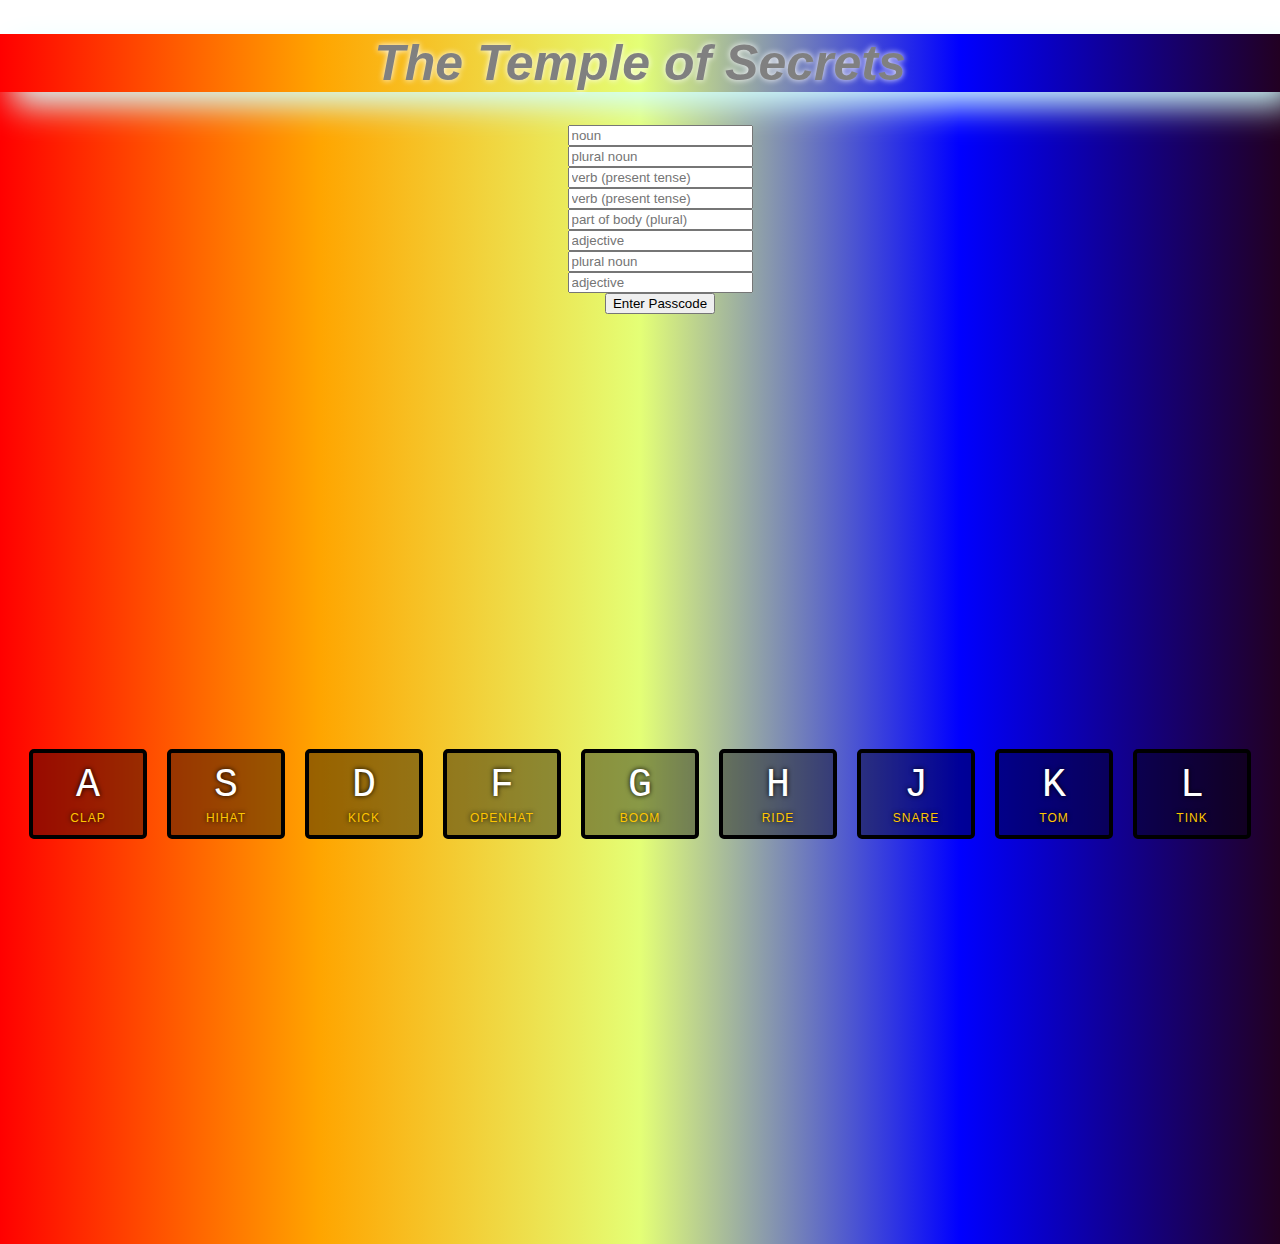
==== index.html @ e13681b9 "corrected madlib.html to index.html" ====
<!DOCTYPE html>
<html lang="en">
<head>
    <meta charset="UTF-8">
    <meta name="viewport" content="width=device-width, initial-scale=1.0">
    <link rel="stylesheet" href="./style.css">
    <script src=./app.js></script>
    <title>Mad Libs</title>
</head>
<body>
    <div class="titlebg">
    <h1>The Temple of Secrets</h1>
    </div>
    
<form onSubmit="return false" action="">
    <ul>
        <li><input type="text" placeholder="noun" id="textOne"></li>
        <li><input type="text" placeholder="plural noun" id="textTwo"></li>
        <li><input type="text" placeholder="verb (present tense)" id="textThree"></li>
        <li><input type="text" placeholder="verb (present tense)" id="textFour"></li>
        <li><input type="text" placeholder="part of body (plural)" id="textFive"></li>
        <li><input type="text" placeholder="adjective" id="textSix"></li>
        <li><input type="text" placeholder="plural noun" id="textSeven"></li>
        <li><input type="text" placeholder="adjective" id="textEight"></li>
        <li><button type="button" id="button" onclick="createParagraph()">Enter Passcode</button></li>
    </ul>
</form>
<div id="answer"></div>
    




<div class="keys">
    <div data-key="65" class="key">
      <kbd>A</kbd>
      <span class="sound">clap</span>
    </div>
    <div data-key="83" class="key">
      <kbd>S</kbd>
      <span class="sound">hihat</span>
    </div>
    <div data-key="68" class="key">
      <kbd>D</kbd>
      <span class="sound">kick</span>
    </div>
    <div data-key="70" class="key">
      <kbd>F</kbd>
      <span class="sound">openhat</span>
    </div>
    <div data-key="71" class="key">
      <kbd>G</kbd>
      <span class="sound">boom</span>
    </div>
    <div data-key="72" class="key">
      <kbd>H</kbd>
      <span class="sound">ride</span>
    </div>
    <div data-key="74" class="key">
      <kbd>J</kbd>
      <span class="sound">snare</span>
    </div>
    <div data-key="75" class="key">
      <kbd>K</kbd>
      <span class="sound">tom</span>
    </div>
    <div data-key="76" class="key">
      <kbd>L</kbd>
      <span class="sound">tink</span>
    </div>
  </div>

  <audio data-key="65" src="./sounds/01 - JavaScript Drum Kit_sounds_clap.wav"></audio>
  <audio data-key="83" src="./sounds/01 - JavaScript Drum Kit_sounds_hihat.wav"></audio>
  <audio data-key="68" src="./sounds/01 - JavaScript Drum Kit_sounds_kick.wav"></audio>
  <audio data-key="70" src="./sounds/01 - JavaScript Drum Kit_sounds_openhat.wav"></audio>
  <audio data-key="71" src="./sounds/01 - JavaScript Drum Kit_sounds_boom.wav"></audio>
  <audio data-key="72" src="./sounds/01 - JavaScript Drum Kit_sounds_ride.wav"></audio>
  <audio data-key="74" src="./sounds/01 - JavaScript Drum Kit_sounds_snare.wav"></audio>
  <audio data-key="75" src="./sounds/01 - JavaScript Drum Kit_sounds_tom.wav"></audio>
  <audio data-key="76" src="./sounds/01 - JavaScript Drum Kit_sounds_tink.wav"></audio>

<script>
  function removeTransition(e) {
    if (e.propertyName !== 'transform') return;
    e.target.classList.remove('playing');
  }

  function playSound(e) {
    const audio = document.querySelector(`audio[data-key="${e.keyCode}"]`);
    const key = document.querySelector(`div[data-key="${e.keyCode}"]`);
    if (!audio) return;

    key.classList.add('playing');
    audio.currentTime = 0;
    audio.play();
  }

  const keys = Array.from(document.querySelectorAll('.key'));
  keys.forEach(key => key.addEventListener('transitionend', removeTransition));
  window.addEventListener('keydown', playSound);
</script>

</body>
</html>
---- style.css ----
body {
    background-image: linear-gradient(to right, red,orange,rgb(228, 255, 118),blue,rgb(34, 0, 34));
    }

h1 {
    font-family:'Trebuchet MS', 'Lucida Sans Unicode', 'Lucida Grande', 'Lucida Sans', Arial, sans-serif;
   font-size: 50px;
   text-align: center;
   font-style: oblique;
   text-shadow: white 0px 0px 5pt;
   color: gray;
}


ul {
    display: flex;
    flex-direction: column;
    list-style-type: none;
    text-align: center;
    margin-bottom: 30px;
    }

p{
    color: rgb(255, 255, 255);
}

.titlebg {
    border-style:hidden;
    border-color: rgb(161, 161, 161);
    box-shadow:rgb(211, 255, 255) 10pt 10pt 25pt;
}



html {
    font-size: 10px;
    background: url('./background.jpg') bottom center;
    background-size: cover;
  }
  
  body,html {
    margin: 0;
    padding: 0;
    font-family: sans-serif;
  }
  
  .keys {
    display: flex;
    flex: 1;
    min-height: 100vh;
    align-items: center;
    justify-content: center;
  }
  
  .key {
    border: .4rem solid black;
    border-radius: .5rem;
    margin: 1rem;
    font-size: 1.5rem;
    padding: 1rem .5rem;
    transition: all .07s ease;
    width: 10rem;
    text-align: center;
    color: white;
    background: rgba(0,0,0,0.4);
    text-shadow: 0 0 .5rem black;
  }
  
  .playing {
    transform: scale(1.1);
    border-color: #ffc600;
    box-shadow: 0 0 1rem #ffc600;
  }
  
  kbd {
    display: block;
    font-size: 4rem;
  }
  
  .sound {
    font-size: 1.2rem;
    text-transform: uppercase;
    letter-spacing: .1rem;
    color: #ffc600;
  }
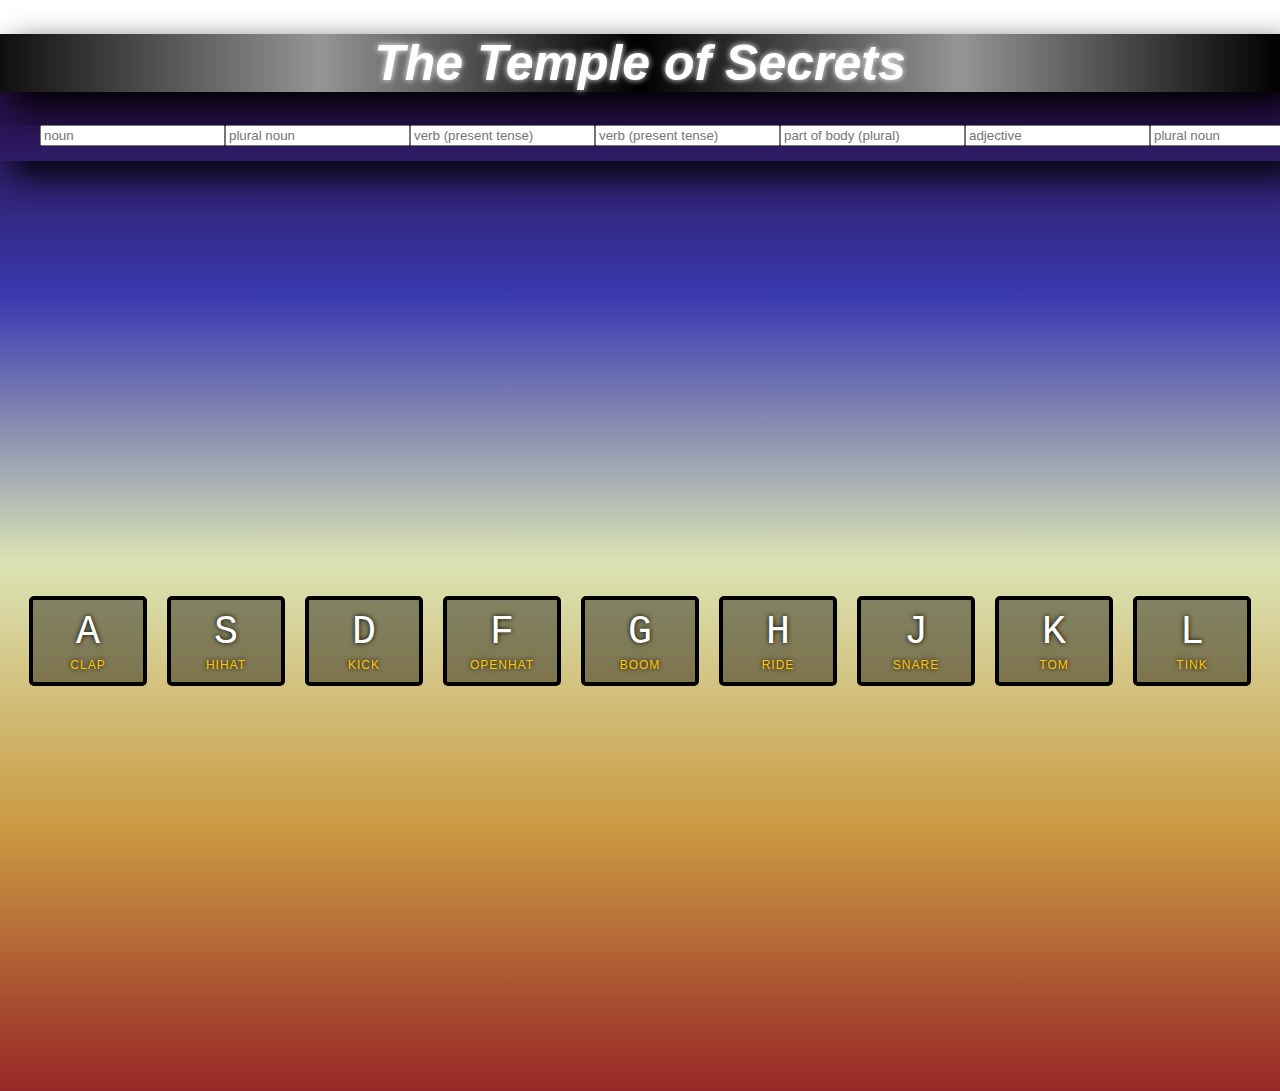
==== commit 53b4789c: "overhaul" ====
--- a/index.html
+++ b/index.html
@@ -3,28 +3,34 @@
 <head>
     <meta charset="UTF-8">
     <meta name="viewport" content="width=device-width, initial-scale=1.0">
+
+    <link href="https://cdn.jsdelivr.net/npm/bootstrap@5.3.0/dist/css/bootstrap.min.css" rel="stylesheet" integrity="sha384-9ndCyUaIbzAi2FUVXJi0CjmCapSmO7SnpJef0486qhLnuZ2cdeRhO02iuK6FUUVM" crossorigin="anonymous">
+
     <link rel="stylesheet" href="./style.css">
     <script src=./app.js></script>
     <title>Mad Libs</title>
 </head>
 <body>
-    <div class="titlebg">
+  <div class="titlebg">
     <h1>The Temple of Secrets</h1>
-    </div>
-    
+  </div>
+  <div class="col d-flex justify-content-center">
+    <div class="card bg-dark col-lg-12 " style="box-shadow:rgb(0, 0, 0) 10pt 10pt 25pt;">
 <form onSubmit="return false" action="">
     <ul>
-        <li><input type="text" placeholder="noun" id="textOne"></li>
-        <li><input type="text" placeholder="plural noun" id="textTwo"></li>
-        <li><input type="text" placeholder="verb (present tense)" id="textThree"></li>
-        <li><input type="text" placeholder="verb (present tense)" id="textFour"></li>
-        <li><input type="text" placeholder="part of body (plural)" id="textFive"></li>
-        <li><input type="text" placeholder="adjective" id="textSix"></li>
-        <li><input type="text" placeholder="plural noun" id="textSeven"></li>
-        <li><input type="text" placeholder="adjective" id="textEight"></li>
-        <li><button type="button" id="button" onclick="createParagraph()">Enter Passcode</button></li>
+        <li><input type="text" placeholder="noun" id="textOne" class="col-md-6 form-control form-control-lg text-danger"></li>
+        <li><input type="text" placeholder="plural noun" id="textTwo" class="col-md-6 form-control form-control-lg text-danger"></li>
+        <li><input type="text" placeholder="verb (present tense)" id="textThree" class="col-md-6 form-control form-control-lg text-danger"></li>
+        <li><input type="text" placeholder="verb (present tense)" id="textFour" class="col-md-6 form-control form-control-lg text-danger"></li>
+        <li><input type="text" placeholder="part of body (plural)" id="textFive" class="col-md-6 form-control form-control-lg text-danger"></li>
+        <li><input type="text" placeholder="adjective" id="textSix" class="col-md-6 form-control form-control-lg text-danger"></li>
+        <li><input type="text" placeholder="plural noun" id="textSeven" class="col-md-6 form-control form-control-lg text-danger"></li>
+        <li><input type="text" placeholder="adjective" id="textEight" class="col-md-6 form-control form-control-lg text-danger"></li>
+        <li><button type="button" id="button" onclick="createParagraph()" class="btn btn-outline-dark text-danger btn-lg px-5 py-3 me-sm-3 fs-6 fw-bolder">Enter Passcode</button></li>
     </ul>
 </form>
+</div>
+</div>
 <div id="answer"></div>
     
 
--- a/style.css
+++ b/style.css
@@ -1,6 +1,6 @@
 
 body {
-    background-image: linear-gradient(to right, red,orange,rgb(228, 255, 118),blue,rgb(34, 0, 34));
+    background-image: linear-gradient(to top, rgb(152, 40, 40),rgb(202, 154, 66),rgb(219, 228, 181),rgb(58, 58, 176),rgb(34, 0, 34));
     }
 
 h1 {
@@ -9,26 +9,32 @@
    text-align: center;
    font-style: oblique;
    text-shadow: white 0px 0px 5pt;
-   color: gray;
+   color: rgb(255, 255, 255);
 }
 
 
 ul {
     display: flex;
-    flex-direction: column;
-    list-style-type: none;
+    flex-direction: row;
+    list-style-type:none;
     text-align: center;
     margin-bottom: 30px;
+    margin-right: 20px;
+    margin-top: 30px;
     }
 
 p{
     color: rgb(255, 255, 255);
+    font-size: large;
+    margin-top: 50px;
 }
 
 .titlebg {
-    border-style:hidden;
-    border-color: rgb(161, 161, 161);
-    box-shadow:rgb(211, 255, 255) 10pt 10pt 25pt;
+    border-style: 20px;
+    border-color: rgb(0, 0, 0);
+    box-shadow:rgb(0, 0, 0) 10pt 10pt 25pt;
+    background-image: linear-gradient(to right, rgb(15, 15, 15),rgb(149, 149, 149),rgb(0, 0, 0),rgb(149, 149, 149),rgb(0, 0, 0));
+    
 }
 
 
@@ -83,4 +89,5 @@
     text-transform: uppercase;
     letter-spacing: .1rem;
     color: #ffc600;
-  }+  }
+
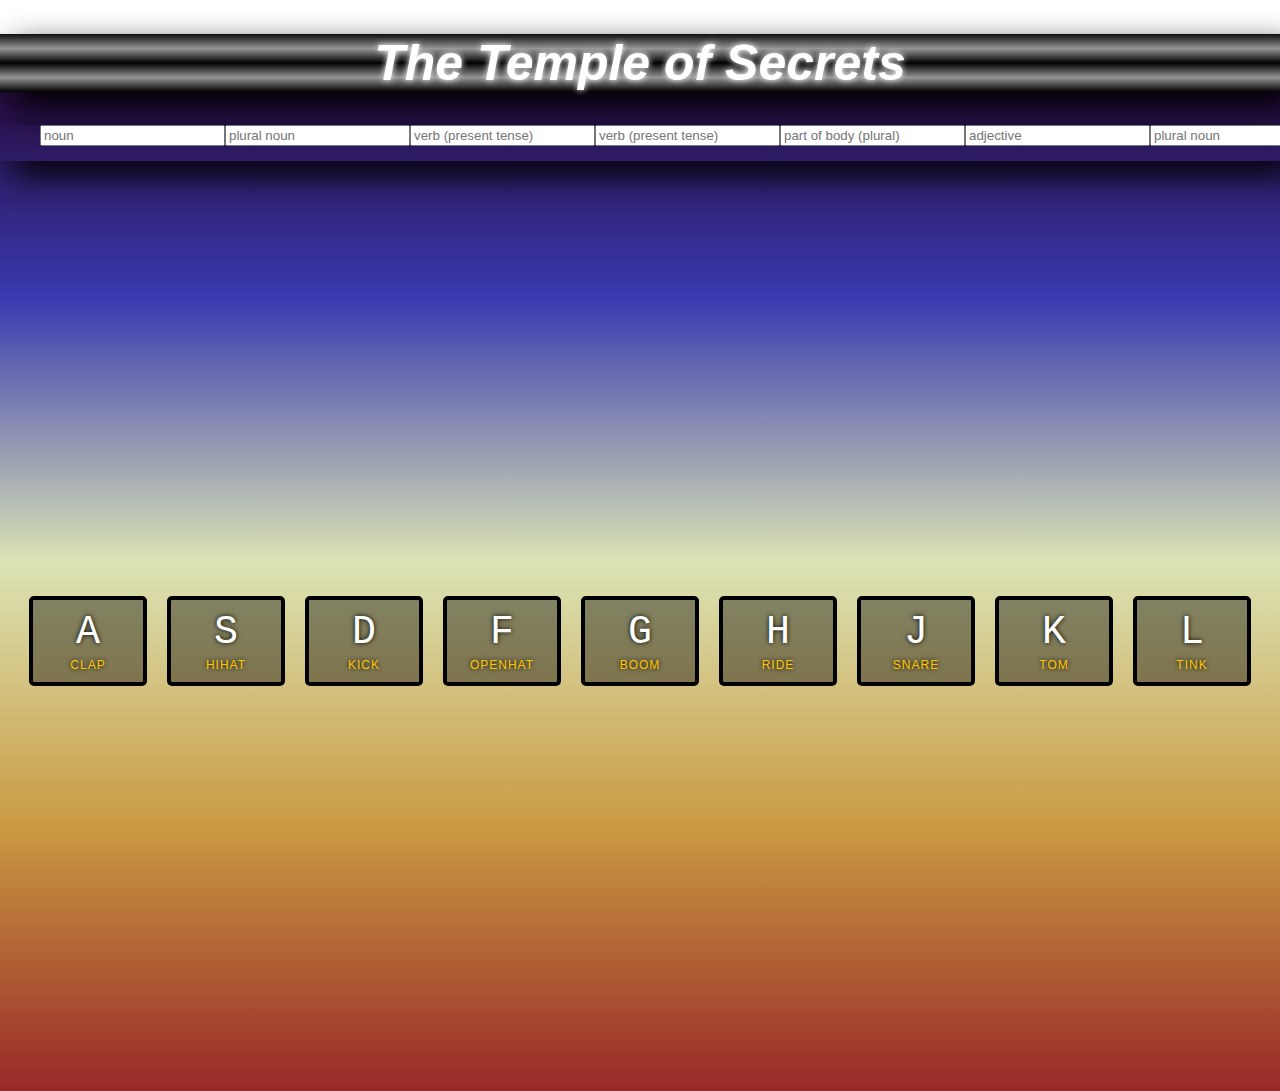
==== commit c92e5a80: "just making sure" ====
--- a/index.html
+++ b/index.html
@@ -15,16 +15,17 @@
     <h1>The Temple of Secrets</h1>
   </div>
   <div class="col d-flex justify-content-center">
-    <div class="card bg-dark col-lg-12 " style="box-shadow:rgb(0, 0, 0) 10pt 10pt 25pt;">
+    <div class="card bg-transparent col-lg-12" style="box-shadow:rgb(0, 0, 0) 10pt 10pt 25pt;">
+      
 <form onSubmit="return false" action="">
     <ul>
         <li><input type="text" placeholder="noun" id="textOne" class="col-md-6 form-control form-control-lg text-danger"></li>
         <li><input type="text" placeholder="plural noun" id="textTwo" class="col-md-6 form-control form-control-lg text-danger"></li>
-        <li><input type="text" placeholder="verb (present tense)" id="textThree" class="col-md-6 form-control form-control-lg text-danger"></li>
-        <li><input type="text" placeholder="verb (present tense)" id="textFour" class="col-md-6 form-control form-control-lg text-danger"></li>
-        <li><input type="text" placeholder="part of body (plural)" id="textFive" class="col-md-6 form-control form-control-lg text-danger"></li>
-        <li><input type="text" placeholder="adjective" id="textSix" class="col-md-6 form-control form-control-lg text-danger"></li>
-        <li><input type="text" placeholder="plural noun" id="textSeven" class="col-md-6 form-control form-control-lg text-danger"></li>
+        <li><input type="text" placeholder="verb (present tense)" id="textThree" class="col-md-6 form-control form-control-lg text-danger "></li>
+        <li><input type="text" placeholder="verb (present tense)" id="textFour" class="col-md-6 form-control form-control-lg text-danger "></li>
+        <li><input type="text" placeholder="part of body (plural)" id="textFive" class="col-md-6 form-control form-control-lg text-danger "></li>
+        <li><input type="text" placeholder="adjective" id="textSix" class="col-md-6 form-control form-control-lg text-danger "></li>
+        <li><input type="text" placeholder="plural noun" id="textSeven" class="col-md-6 form-control form-control-lg text-danger "></li>
         <li><input type="text" placeholder="adjective" id="textEight" class="col-md-6 form-control form-control-lg text-danger"></li>
         <li><button type="button" id="button" onclick="createParagraph()" class="btn btn-outline-dark text-danger btn-lg px-5 py-3 me-sm-3 fs-6 fw-bolder">Enter Passcode</button></li>
     </ul>
--- a/style.css
+++ b/style.css
@@ -33,7 +33,7 @@
     border-style: 20px;
     border-color: rgb(0, 0, 0);
     box-shadow:rgb(0, 0, 0) 10pt 10pt 25pt;
-    background-image: linear-gradient(to right, rgb(15, 15, 15),rgb(149, 149, 149),rgb(0, 0, 0),rgb(149, 149, 149),rgb(0, 0, 0));
+    background-image: linear-gradient(to bottom, rgb(15, 15, 15),rgb(149, 149, 149),rgb(0, 0, 0),rgb(149, 149, 149),rgb(0, 0, 0));
     
 }
 
